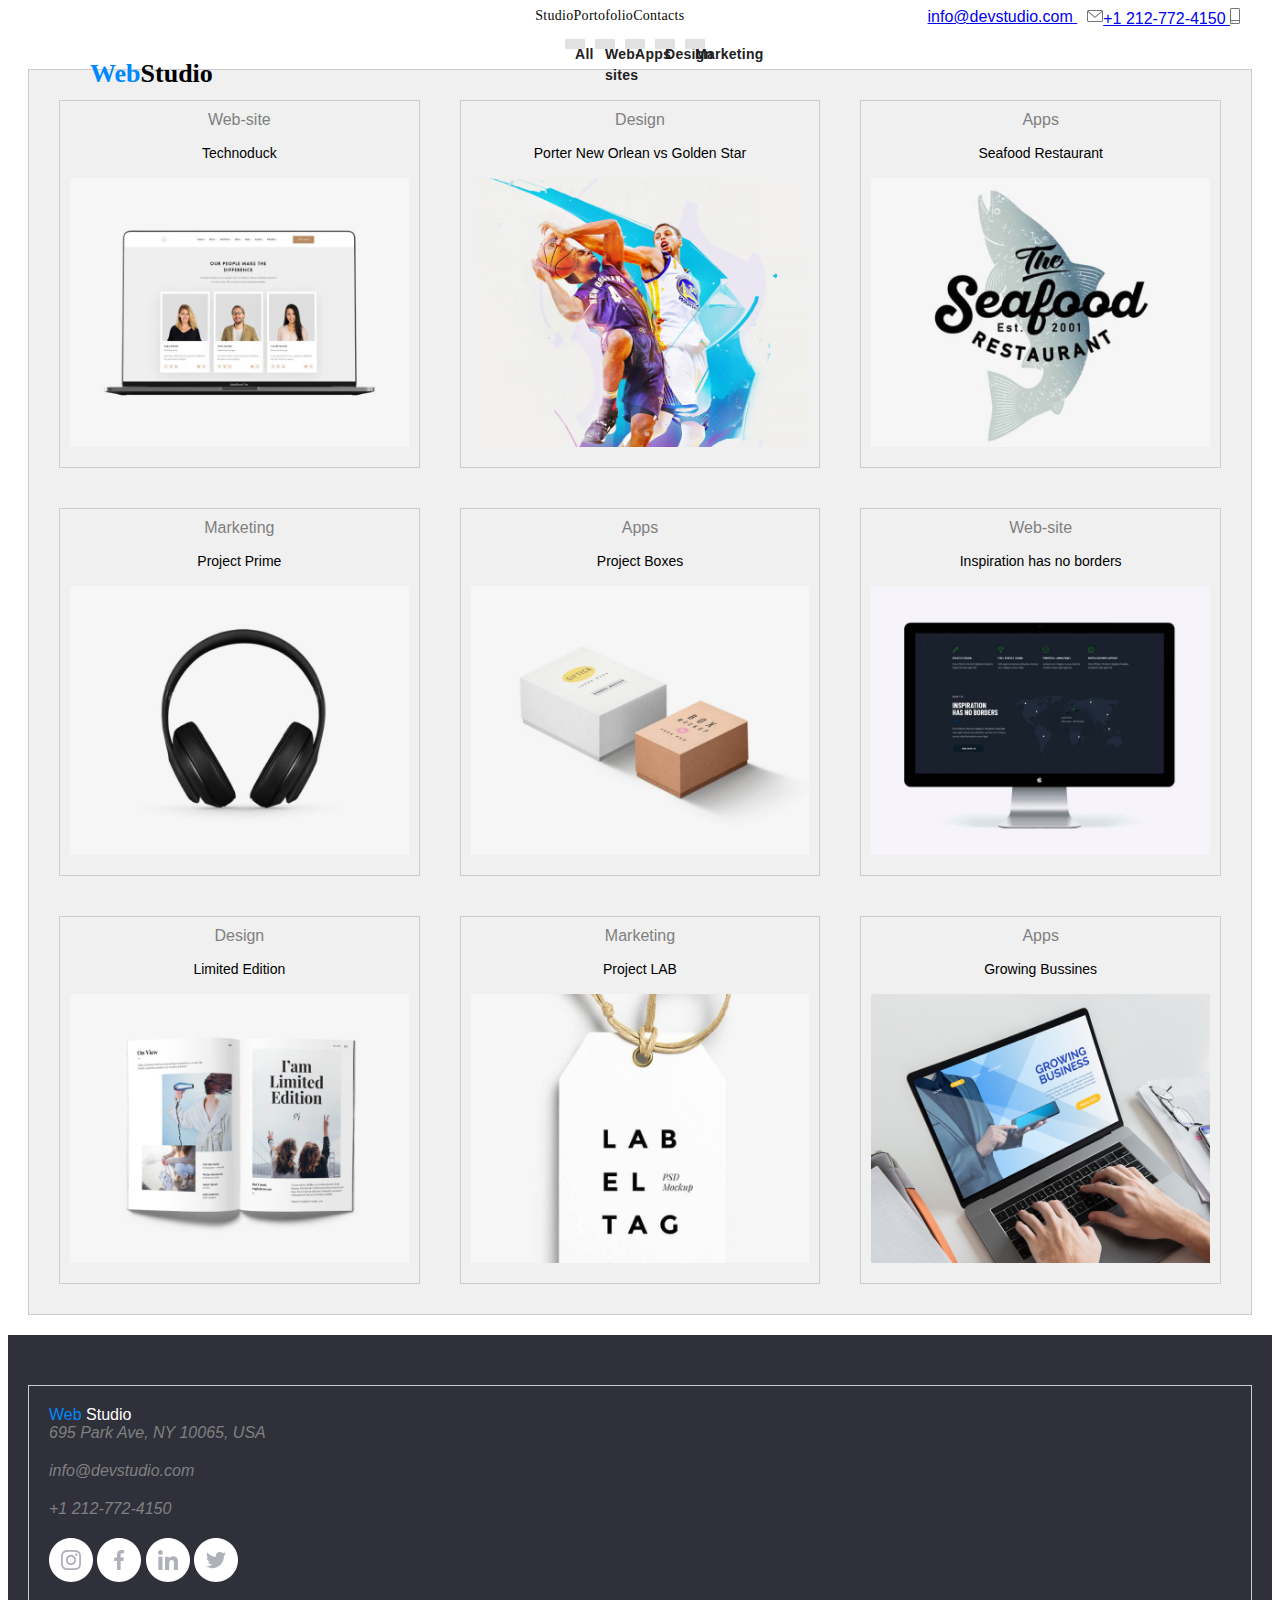
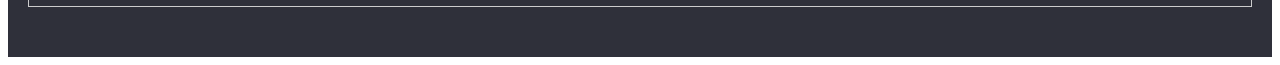
==== portofolio.html @ 046ce43f "commit" ====
<!DOCTYPE html>
<html lang="en">
  <head>
    <meta charset="UTF-8" />
    <meta name="viewport" content="width=device-width, initial-scale=1.0" />
    <title>WebStudio</title>
    <link rel="stylesheet" href="css/modern-normalize.css" />
    <link rel="stylesheet" href="css/styles.css" />
  </head>

  <body>
    <header>
      <div class="header-container">
        <!-- LOGO -->
        <div class="webstudio">
          <a class="logo-link" href="index.html">
            <div style="display: flex">
              <p style="color: rgb(0, 136, 255)">Web</p>
              <p style="color: rgb(0, 0, 0)">Studio</p>
            </div>
          </a>
        </div>

        <div class="menu">
          <div><a href="index.html">Studio</a></div>
          <div><a href="portofolio.html">Portofolio</a></div>
          <div><a href="#">Contacts</a></div>
        </div>

        <div class="contact-list">
          <div class="email-container">
            <a href="mailto:info@devstudio.com">info@devstudio.com </a>
            <svg
              xmlns="http://www.w3.org/2000/svg"
              width="16"
              height="13"
              fill="none"
              style="margin-left: 10px">
              <path
                fill="#757575"
                d="M14.5.988h-13c-.827 0-1.5.673-1.5 1.5v8.997c0 .827.673 1.5 1.5 1.5h13c.827 0 1.5-.673 1.5-1.5V2.488c0-.827-.673-1.5-1.5-1.5Zm0 1c.068 0 .133.014.192.039L8 7.824 1.308 2.027a.498.498 0 0 1 .192-.039h13Zm0 9.997h-13a.5.5 0 0 1-.5-.5V3.083l6.672 5.78a.5.5 0 0 0 .656 0L15 3.084v8.402a.5.5 0 0 1-.5.5Z" />
            </svg>
          </div>
          <div>
            <a href="tel:+1/212-772-4150"
              >+1 212-772-4150
              <svg
                xmlns="http://www.w3.org/2000/svg"
                width="10"
                height="16"
                fill="none">
                <path
                  fill="#757575"
                  d="M8.5 0h-7C.673 0 0 .673 0 1.5v13c0 .827.673 1.5 1.5 1.5h7c.827 0 1.5-.673 1.5-1.5v-13C10 .673 9.327 0 8.5 0Zm-7 1h7a.5.5 0 0 1 .5.5V12H1V1.5a.5.5 0 0 1 .5-.5Zm7 14h-7a.5.5 0 0 1-.5-.5V13h8v1.5a.5.5 0 0 1-.5.5Z" />
                <path
                  fill="#757575"
                  d="M2.354 13.739a.445.445 0 0 1 0 .66.526.526 0 0 1-.708 0 .445.445 0 0 1 0-.66.525.525 0 0 1 .708 0Z" />
              </svg>
            </a>
          </div>
        </div>
      </div>
    </header>

    <main>
      <div class="filter-buttons">
        <button onclick="filterItems('all')">All</button>
        <button onclick="filterItems('websites')">Web-sites</button>
        <button onclick="filterItems('apps')">Apps</button>
        <button onclick="filterItems('design')">Design</button>
        <button onclick="filterItems('marketing')">Marketing</button>
      </div>

      <section>
        <ul id="portofoliolist">
          <li data-category="websites">
            Web-site
            <p>Technoduck</p>
            <img src="images/img1.jpg" alt="websites" />
          </li>

          <li data-category="design">
            Design
            <p>Porter New Orlean vs Golden Star</p>
            <img src="images/img2.jpg" alt="Design" />
          </li>

          <li data-category="apps">
            Apps
            <p>Seafood Restaurant</p>
            <img src="images/img3.jpg" alt="Apps" />
          </li>

          <li data-category="marketing">
            Marketing
            <p>Project Prime</p>
            <img src="images/img4.jpg" />
          </li>

          <li data-category="apps">
            Apps
            <p>Project Boxes</p>
            <img src="images/img5.jpg" alt="Apps" />
          </li>

          <li data-category="websites">
            Web-site
            <p>Inspiration has no borders</p>
            <img src="images/img6.jpg" alt="websites" />
          </li>

          <li data-category="design">
            Design
            <p>Limited Edition</p>
            <img src="images/img7.jpg" alt="design" />
          </li>

          <li data-category="Marketing">
            Marketing
            <p>Project LAB</p>
            <img src="images/img8.jpg" alt="marketing" />
          </li>

          <li data-category="apps">
            Apps
            <p>Growing Bussines</p>
            <img src="images/img9.jpg" alt="apps" />
          </li>
        </ul>
      </section>
    </main>

    <footer>
      <section class="box-bottom">
        <div class="logo">
          <a
            href="index.html"
            style="color: rgb(0, 136, 255); text-decoration: none">
            Web
          </a>
          <a
            href="index.html"
            style="color: rgb(255, 255, 255); text-decoration: none"
            >Studio</a
          >
        </div>
        <address>
          <ul class="contact">
            <li>
              <a
                href="https://www.google.com/search?q=695+Park+Ave%2C+NY+10065%2C+USA&oq=695+Park+Ave%2C+NY+10065%2C+USA&aqs=chrome..69i57j0i22i30.980j0j7&sourceid=chrome&ie=UTF-8"
                >695 Park Ave, NY 10065, USA</a
              >
            </li>
            <li>
              <a href="https://www.info@devstudio.com">info@devstudio.com</a>
            </li>
            <li><a href="+1 212-772-4150">+1 212-772-4150</a></li>
          </ul>
        </address>

        <class svg="social">
          <svg
            width="44"
            height="44"
            viewBox="0 0 44 44"
            fill="none"
            xmlns="http://www.w3.org/2000/svg">
            <path
              d="M44 22C44 28.0751 41.5376 33.5751 37.5564 37.5563C33.5751 41.5375 28.0751 44 22 44C15.9249 44 10.4249 41.5375 6.44365 37.5563C2.46243 33.5751 0 28.0751 0 22C0 15.9248 2.46243 10.4248 6.44365 6.44362C10.4249 2.4624 15.9249 -3.05176e-05 22 -3.05176e-05C28.0751 -3.05176e-05 33.5751 2.4624 37.5564 6.44362C41.5376 10.4248 44 15.9248 44 22Z"
              fill="white" />
            <g clip-path="url(#clip0_81207_407)">
              <path
                d="M31.9804 17.8801C31.9336 16.8174 31.7617 16.0868 31.5156 15.4537C31.2616 14.7818 30.8709 14.1801 30.359 13.68C29.8589 13.1721 29.2533 12.7774 28.5891 12.5274C27.9524 12.2813 27.2256 12.1094 26.163 12.0626C25.0924 12.0118 24.7525 12 22.0371 12C19.3217 12 18.9818 12.0118 17.9152 12.0586C16.8525 12.1055 16.1219 12.2775 15.489 12.5235C14.8169 12.7774 14.2153 13.1681 13.7152 13.68C13.2073 14.1801 12.8127 14.7857 12.5626 15.4499C12.3164 16.0868 12.1446 16.8134 12.0977 17.8761C12.0469 18.9467 12.0352 19.2866 12.0352 22.002C12.0352 24.7173 12.0469 25.0572 12.0938 26.1239C12.1406 27.1865 12.3126 27.9171 12.5588 28.5502C12.8127 29.2221 13.2073 29.8238 13.7152 30.3239C14.2153 30.8318 14.8209 31.2265 15.4851 31.4765C16.1219 31.7226 16.8486 31.8945 17.9114 31.9413C18.9779 31.9883 19.3179 31.9999 22.0333 31.9999C24.7487 31.9999 25.0885 31.9883 26.1552 31.9413C27.2179 31.8945 27.9484 31.7226 28.5813 31.4765C29.9254 30.9568 30.9881 29.8941 31.5078 28.5502C31.7538 27.9133 31.9258 27.1865 31.9727 26.1239C32.0195 25.0572 32.0313 24.7173 32.0313 22.002C32.0313 19.2866 32.0273 18.9467 31.9804 17.8801ZM30.1794 26.0457C30.1364 27.0225 29.9723 27.5499 29.8356 27.9015C29.4995 28.7728 28.808 29.4643 27.9367 29.8004C27.5851 29.9372 27.0538 30.1012 26.0809 30.1441C25.026 30.1911 24.7096 30.2027 22.0411 30.2027C19.3726 30.2027 19.0522 30.1911 18.0011 30.1441C17.0244 30.1012 16.4969 29.9372 16.1453 29.8004C15.7117 29.6402 15.317 29.3862 14.9967 29.0541C14.6646 28.7298 14.4106 28.3391 14.2504 27.9055C14.1137 27.5539 13.9496 27.0225 13.9067 26.0497C13.8597 24.9948 13.8481 24.6783 13.8481 22.0097C13.8481 19.3412 13.8597 19.0209 13.9067 17.9699C13.9496 16.9932 14.1137 16.4657 14.2504 16.1141C14.4106 15.6804 14.6646 15.2859 15.0007 14.9654C15.3248 14.6333 15.7155 14.3793 16.1493 14.2192C16.5009 14.0825 17.0323 13.9184 18.0051 13.8754C19.06 13.8285 19.3765 13.8168 22.0449 13.8168C24.7174 13.8168 25.0337 13.8285 26.0848 13.8754C27.0616 13.9184 27.589 14.0825 27.9407 14.2192C28.3742 14.3793 28.7689 14.6333 29.0893 14.9654C29.4213 15.2897 29.6753 15.6804 29.8356 16.1141C29.9723 16.4657 30.1364 16.997 30.1794 17.9699C30.2263 19.0248 30.238 19.3412 30.238 22.0097C30.238 24.6783 30.2263 24.9908 30.1794 26.0457Z"
                fill="#AFB1B8" />
              <path
                d="M22.0371 16.8642C19.2007 16.8642 16.8994 19.1654 16.8994 22.0019C16.8994 24.8385 19.2007 27.1396 22.0371 27.1396C24.8736 27.1396 27.1748 24.8385 27.1748 22.0019C27.1748 19.1654 24.8736 16.8642 22.0371 16.8642ZM22.0371 25.3346C20.197 25.3346 18.7044 23.8422 18.7044 22.0019C18.7044 20.1617 20.197 18.6692 22.0371 18.6692C23.8773 18.6692 25.3698 20.1617 25.3698 22.0019C25.3698 23.8422 23.8773 25.3346 22.0371 25.3346Z"
                fill="#AFB1B8" />
              <path
                d="M28.5775 16.6611C28.5775 17.3235 28.0405 17.8605 27.378 17.8605C26.7156 17.8605 26.1785 17.3235 26.1785 16.6611C26.1785 15.9986 26.7156 15.4617 27.378 15.4617C28.0405 15.4617 28.5775 15.9986 28.5775 16.6611Z"
                fill="#AFB1B8" />
            </g>
            <defs>
              <clipPath id="clip0_81207_407">
                <rect
                  width="20"
                  height="20"
                  fill="white"
                  transform="translate(12 12)" />
              </clipPath>
            </defs>
          </svg>

          <svg
            width="44"
            height="44"
            viewBox="0 0 44 44"
            fill="none"
            xmlns="http://www.w3.org/2000/svg">
            <path
              d="M44 22C44 28.0751 41.5376 33.5751 37.5564 37.5563C33.5751 41.5375 28.0751 44 22 44C15.9249 44 10.4249 41.5375 6.44365 37.5563C2.46243 33.5751 0 28.0751 0 22C0 15.9248 2.46243 10.4248 6.44365 6.44362C10.4249 2.4624 15.9249 -3.05176e-05 22 -3.05176e-05C28.0751 -3.05176e-05 33.5751 2.4624 37.5564 6.44362C41.5376 10.4248 44 15.9248 44 22Z"
              fill="white" />
            <g clip-path="url(#clip0_81207_397)">
              <path
                d="M25.3308 15.3208H27.1567V12.1408C26.8417 12.0975 25.7583 12 24.4967 12C21.8642 12 20.0608 13.6558 20.0608 16.6992V19.5H17.1558V23.055H20.0608V32H23.6225V23.0558H26.41L26.8525 19.5008H23.6217V17.0517C23.6225 16.0242 23.8992 15.3208 25.3308 15.3208Z"
                fill="#AFB1B8" />
            </g>
            <defs>
              <clipPath id="clip0_81207_397">
                <rect
                  width="20"
                  height="20"
                  fill="white"
                  transform="translate(12 12)" />
              </clipPath>
            </defs>
          </svg>
          <svg
            width="44"
            height="44"
            viewBox="0 0 44 44"
            fill="none"
            xmlns="http://www.w3.org/2000/svg">
            <path
              d="M44 22C44 28.0751 41.5376 33.5751 37.5564 37.5563C33.5751 41.5375 28.0751 44 22 44C15.9249 44 10.4249 41.5375 6.44365 37.5563C2.46243 33.5751 0 28.0751 0 22C0 15.9248 2.46243 10.4248 6.44365 6.44362C10.4249 2.4624 15.9249 -3.05176e-05 22 -3.05176e-05C28.0751 -3.05176e-05 33.5751 2.4624 37.5564 6.44362C41.5376 10.4248 44 15.9248 44 22Z"
              fill="white" />
            <g clip-path="url(#clip0_81207_391)">
              <path
                d="M31.995 32V31.9992H32V24.6642C32 21.0759 31.2275 18.3117 27.0325 18.3117C25.0158 18.3117 23.6625 19.4184 23.11 20.4675H23.0517V18.6467H19.0742V31.9992H23.2158V25.3875C23.2158 23.6467 23.5458 21.9634 25.7017 21.9634C27.8258 21.9634 27.8575 23.95 27.8575 25.4992V32H31.995Z"
                fill="#AFB1B8" />
              <path
                d="M12.33 18.6475H16.4767V32H12.33V18.6475Z"
                fill="#AFB1B8" />
              <path
                d="M14.4017 12C13.0758 12 12 13.0758 12 14.4017C12 15.7275 13.0758 16.8258 14.4017 16.8258C15.7275 16.8258 16.8033 15.7275 16.8033 14.4017C16.8025 13.0758 15.7267 12 14.4017 12V12Z"
                fill="#AFB1B8" />
            </g>
            <defs>
              <clipPath id="clip0_81207_391">
                <rect
                  width="20"
                  height="20"
                  fill="white"
                  transform="translate(12 12)" />
              </clipPath>
            </defs>
          </svg>
          <svg
            width="44"
            height="44"
            viewBox="0 0 44 44"
            fill="none"
            xmlns="http://www.w3.org/2000/svg">
            <path
              d="M44 22C44 28.0751 41.5376 33.5751 37.5564 37.5563C33.5751 41.5375 28.0751 44 22 44C15.9249 44 10.4249 41.5375 6.44365 37.5563C2.46243 33.5751 0 28.0751 0 22C0 15.9248 2.46243 10.4248 6.44365 6.44362C10.4249 2.4624 15.9249 -3.05176e-05 22 -3.05176e-05C28.0751 -3.05176e-05 33.5751 2.4624 37.5564 6.44362C41.5376 10.4248 44 15.9248 44 22Z"
              fill="white" />
            <g clip-path="url(#clip0_81207_401)">
              <path
                d="M32 15.7988C31.2563 16.125 30.4637 16.3412 29.6375 16.4462C30.4875 15.9388 31.1363 15.1412 31.4412 14.18C30.6488 14.6525 29.7738 14.9863 28.8412 15.1725C28.0887 14.3713 27.0162 13.875 25.8462 13.875C23.5763 13.875 21.7487 15.7175 21.7487 17.9763C21.7487 18.3012 21.7762 18.6137 21.8438 18.9112C18.435 18.745 15.4188 17.1113 13.3925 14.6225C13.0387 15.2363 12.8313 15.9388 12.8313 16.695C12.8313 18.115 13.5625 19.3737 14.6525 20.1025C13.9937 20.09 13.3475 19.8988 12.8 19.5975C12.8 19.61 12.8 19.6262 12.8 19.6425C12.8 21.635 14.2212 23.29 16.085 23.6712C15.7512 23.7625 15.3875 23.8062 15.01 23.8062C14.7475 23.8062 14.4825 23.7913 14.2337 23.7362C14.765 25.36 16.2725 26.5538 18.065 26.5925C16.67 27.6838 14.8988 28.3412 12.9813 28.3412C12.645 28.3412 12.3225 28.3263 12 28.285C13.8162 29.4563 15.9688 30.125 18.29 30.125C25.835 30.125 29.96 23.875 29.96 18.4575C29.96 18.2762 29.9538 18.1013 29.945 17.9275C30.7588 17.35 31.4425 16.6288 32 15.7988Z"
                fill="#AFB1B8" />
            </g>
            <defs>
              <clipPath id="clip0_81207_401">
                <rect
                  width="20"
                  height="20"
                  fill="white"
                  transform="translate(12 12)" />
              </clipPath>
            </defs>
          </svg>
        </class>
      </section>
    </footer>
  </body>
</html>
---- css/styles.css ----
.webstudio {
  font-family: "Raleway", sans-serif;
  font-weight: 700;
  font-family: "Raleway";
  font-style: normal;
  font-weight: 700;
  font-size: 26px;
  line-height: 31px;
  position: absolute;
  width: 145px;
  height: 31px;
  left: 50px;
  top: 24px;
  letter-spacing: 0em;
}
ul {
  list-style: none;
}

ul li {
  display: inline-block;
  margin-right: 20px;
}

ul li:last-child {
  margin-right: 0;
}

ul li h4 {
  font-size: 18px;
  font-weight: bold;
}

ul li p {
  font-size: 14px;
  line-height: 1.5;
}
@import url("https://fonts.googleapis.com/css2?family=Raleway:wght@700&family=Roboto:wght@400;500;700;900&display=swap");
body {
  font-family: "Roboto", sans-serif;
  display: flex;
  flex-direction: column;
}
main {
  display: flex;
  flex-direction: column;
}
.menu {
  font-family: "Roboto", sans-serif;
}
.menu li a {
  color: #333; /* Culoarea implicită a linkurilor */
  text-decoration: none;
  transition: color 0.3s ease; /* Tranziție de culoare la hover */
}

.menu li a:hover {
  color: #007bff; /* Culoarea la hover */
}

.nav-links a,
.nav-links a:hover,
.nav-links a:focus {
  text-decoration: none;
}
.menu li:hover {
  color: #2196f3;
}

.menu li:hover a {
  color: rgb(0, 136, 255);
}
.menu a,
.menu a:hover,
.menu a:focus {
  color: #080808;
  text-decoration: none;
}

.studio-link:hover {
  color: rgb(0, 98, 255);
  text-decoration: none;
}

.studio-link:hover {
  color: black;
}
.menu {
  width: 42px;
  height: 16px;
  left: 453px;
  top: 32px;
  font-family: "Roboto";
  font-style: normal;
  font-weight: 500;
  font-size: 14px;
  line-height: 16px;
  letter-spacing: 0.02em;
  color: #212121;
}
.menu {
  display: flex;
  list-style: none;
  align-items: center;
}

.menu li {
  margin-right: 10px;
}

.menu li:last-child {
  margin-right: 0;
}

a[rel="webstudio"]::before {
  content: "web";
  color: blue;
}

a[rel="webstudio"]::after {
  content: "studio";
  color: black;
}
a[rel="logo"]::before {
  content: "web";
  color: blue;
}

a[rel="logo"]::after {
  content: "studio";
  color: black;
}
ul {
  list-style-type: none;
}
.nav-links a {
  font-weight: 500;
  font-size: 14;
  line-height: 1.88;
  letter-spacing: 0.02em;
  text-decoration: none;
  color: #212121;
}
.header-adress a {
  font-weight: 500;
  font-size: 14;
  line-height: 1.88;
  letter-spacing: 0.02em;
  text-decoration: none;
  color: #757575;
}
.nav-links a:hover,
.nav-links a:focus,
.header-adress a:hover,
.header-adress a:focus {
  color: #080808;
}
.webstudio {
  position: relative;
  z-index: 2;
}
.webstudio li a:hover {
  color: rgb(0, 136, 255);
  text-decoration: none;
}
.contact-list li a {
  color: gray;
  text-decoration: none;
}
.contact-list {
  position: relative;
  z-index: 2;
}
.contact-list li a:hover {
  color: rgba(33, 150, 243, 1);
}

/*section1*/
#mySection .container {
  max-width: 1100px;
  margin: 0 auto;
  background-color: transparent;
  top: 1200px;
}
#mySection {
  margin-top: 1000px;
  background-color: transparent;
  border: none;
  padding: 0;
  margin: 0;
  /*z-index: 2;*/
  top: 1500px;
}

/*section2*/
#myImages.container {
  display: flex;
  justify-content: center;
  align-items: center;
  flex-direction: column;
  max-width: 1500px;
  margin: 0 auto;
  background-color: transparent;
}

#whatWeDo .container {
  max-width: 1200px;
  margin: 0 auto;
}
#myImages {
  display: flex;
  align-items: center;
  background-color: transparent;
  border: none;
  padding: 0;
  margin: 0;
  margin-top: 100px;
  margin-bottom: 100px;
}
/* Efect de hover pentru pictograme */
.designer-card svg {
  fill: #243c95; /* Culoarea implicită a pictogramelor */
  transition: fill 0.3s; /* Efect de tranziție pentru schimbarea culorii */
}

.designer-card:hover svg {
  fill: #007bff;
}

#myDesigners.container {
  max-width: 1200px;
  margin: 0 auto;
}
#myDesigners {
  background-color: #f7f7f7;
  padding: 50px 0;
}

.designers-list {
  list-style: none;
  display: flex;
  flex-wrap: wrap;
  justify-content: space-between;
  padding: 0;
  margin: 0;
}

.designer-card {
  background-color: #fff;
  border: 1px solid #e0e0e0;
  border-radius: 5px;
  padding: 20px;
  width: calc(
    25% - 20px
  ); /* Ajustați dimensiunea cardurilor în funcție de nevoile dvs. */
  box-sizing: border-box;
  text-align: center;
  margin-bottom: 20px;
}

.designer-card li img {
  max-width: 100%;
  height: auto;
  border-radius: 50%;
}

.designer-card h4 {
  margin-top: 20px;
}

.designer-card p {
  color: #888;
}

.designer-card:hover,
.designer-card:focus {
  background-color: #f2f2f2;
  border-color: #ccc;
}
.designers-list {
  display: flex;
  align-items: center;
}

.designer-card {
  margin-right: 20px;
}

.designer-card svg {
  width: 20px;
  height: 20px;
  margin-left: 5px;
  fill: #000; /* Culoarea inițială a pictogramelor */
  transition: fill 0.3s ease; /* Tranziție pentru efectul de hover */
}

.designer-card:hover svg {
  fill: blue; /* Culoarea la hover */
}

/*cele 4 paragrafe mutate prin margin*/
.feature-list {
  display: flex;
  align-items: center;
  background-color: transparent;
  border: none;
  padding: 0;
  margin: 0;
  display: flex;
  flex-direction: row;
  margin: 700px 0;
  margin-bottom: 0cqmax;
}

.feature-list li {
  flex: 1;
}
.feature-list li p {
  margin-bottom: 10px;
}
.feature-list svg {
  margin-top: 10px;
}

.images-list {
  display: flex;
  flex-direction: row;
  margin: 0;
  top: 5px;
}

.images-list li {
  flex: 1;
}
.images-list {
  position: relative;
}

.images-list h2 {
  position: absolute;
  top: 280%; /*mutat h2 what we do*/
  left: 50%;
  transform: translate(-50%, -50%);
  text-align: center;
  margin: 50px 0 0;
  padding: 0;
}

#myImages h2,
#myDesigners h2 {
  display: flex;
  justify-content: center;
  margin-top: -950px; /*mutat h2 our team*/
}

.images-list li {
  display: inline-block;
  margin: 10px;
}
.designers-list {
  flex-direction: row;
  display: flex;
  justify-content: center;
  align-items: center;
  flex-wrap: wrap;
}
/*foto designers*/
.designers-list li {
  flex: 0 0 200px;
  text-align: center;
  margin: 20px;
}

.designers-list h2 {
  position: absolute;
  top: 350%;
  left: 50%;
  transform: translate(-50%, -50%);
  text-align: center;
  margin: 50px 0 0;
  padding: 0;
}
.designers-list img {
  width: 200px;
  height: 200px;
  top: 10px;
}
.designers-list h4,
.designers-list p {
  margin-top: 10px;
  top: 1000px;
}

.designer-card {
  box-shadow: 0 4px 8px rgba(0, 0, 0, 0.1);
}

#mySection {
  margin-bottom: 100px;
}

#myImages {
  margin-bottom: 100px;
}

.filter-buttons button {
  font-family: "Roboto", sans-serif;
  font-weight: 700;
  font-size: 14px;
  line-height: 1.5;
  letter-spacing: 0.02em;
  text-decoration: none;
  width: 10px;
  height: 5px;
  display: inline-block;
  color: #212121;
  background-color: rgb(225, 225, 225);
  border: none;
  cursor: pointer;
  margin-right: 10px;
  padding: 5px 10px;
  z-index: 2;
}

.filter-buttons button:hover,
.filter-buttons button:focus {
  color: rgb(255, 255, 255);
  background-color: rgb(0, 136, 255);
}
#portofoliolist li[data-category] {
  color: gray;
}
#portofoliolist li[data-category] p {
  color: initial;
}
.box-top {
  display: flex;
  justify-content: center;
  align-items: center;
  flex-direction: column;
  position: absolute;
  width: 1600px;
  height: 600px;
  margin: 0;
  left: 0px;
  top: 100px;
  background-color: #2f303a;
  background: var(--color-background);
  background-image: url("/images/background.jpg");
}
/* Adăugarea unui chenar în jurul fiecărui element de listă */
#portofoliolist li {
  border: 1px solid #ccc;
  margin-bottom: 20px;
  padding: 10px;
}

/* Stilurile pentru carduri */
.card {
  position: relative;
  overflow: hidden;
}

/* Stilurile pentru animația suprapunerii */
.card::before {
  content: "";
  position: absolute;
  top: 100%; /* Inițial, suprapunerea este plasată sub imagine */
  left: 0;
  width: 100%;
  height: 100%;
  background-color: rgba(0, 123, 255, 0.8); /* Culoarea suprapunerii */
  transition: top 0.3s;
  display: flex;
  justify-content: center;
  align-items: center;
  text-align: center;
  color: white;
  font-size: 1.2rem;
  font-weight: bold;
  pointer-events: none; /* Nu permite suprapunerii să interacționeze cu evenimentele de mouse */
}

/* Stilurile pentru textul din suprapunere */
.card::before p {
  margin: 0;
}

/* Stilurile pentru imagine */
.card img {
  width: 100%;
  height: auto;
}

/* Stilurile pentru hover */
.card:hover::before {
  top: 0;
}
.modal-backdrop {
  position: fixed;
  top: 0;
  left: 0;
  width: 100%;
  height: 100%;
  background-color: rgba(0, 0, 0, 0.5);
  z-index: 1000;
}
.button-container {
  text-align: right;
  margin-top: 20px;
}

#openModalBtn {
  padding: 15px 30px;
  background-color: rgb(72, 4, 168);
  color: white;
  border: none;
  border-radius: 5px;
  font-size: 18px;
  cursor: pointer;
  transition: background-color 0.3s ease;
}

#openModalBtn:hover {
  background-color: purple;
}

.submit-btn {
  margin-top: 500px;
  align-self: center;
  width: fit-content;
  padding: 10px;
  background-color: #007bff;
  color: white;
  border: none;
  border-radius: 5px;
  cursor: pointer;
  transition: background-color 0.25s ease;
}

.submit-btn:hover {
  background-color: #0056b3;
}
.modal {
  position: fixed;
  top: 50%;
  left: 50%;
  transform: translate(-50%, -50%);
  background-color: white;
  padding: 20px;
  border-radius: 5px;
  z-index: 1001;
}

.is-hidden {
  display: none;
}

.modal form {
  width: 120%; /* Lățimea formularului */
  max-width: 400px; /* Lățimea maximă a formularului */
  margin: 0 auto; /* Centrarea formularului */
  padding: 20px; /* Spațierea între conținut și margini */
  background-color: #f9f9f9; /* Culoarea fundalului formularului */
  border-radius: 10px; /* Rotunjirea colțurilor formularului */
  box-shadow: 0 0 10px rgba(0, 0, 0, 0.1); /* Umbra formularului */
}

div.form-group {
  margin-bottom: 10px;
}

label {
  font-size: 14px;
}

input[type="text"],
input[type="email"],
input[type="checkbox"] {
  font-size: 14px;
  padding: 8px;
}

.modal-close-btn {
  position: absolute;
  top: 20px;
  left: 220px;
  background-color: #c8bbbb;
  width: 30px; /* Dimensiunea butonului */
  height: 30px; /* Dimensiunea butonului */
  border-radius: 50%; /* Border-radius pentru a face butonul rotund */

  /* Stilizare pentru simbolul X */
  &::before {
    content: "\00D7"; /* Simbolul X în Unicode */
    font-size: 20px; /* Mărimea simbolului */
    color: #000; /* Culoarea simbolului */
    line-height: 30px; /* Ajustarea liniei de text pentru a centra simbolul în buton */
    text-align: center; /* Ajustarea centrării simbolului în buton */
  }
}

.modal form {
  width: 80%;
  margin: 0 auto;
}

div.form-group {
  margin-bottom: 20px;
}

label {
  display: block;
}

input[type="text"],
input[type="email"],
input[type="checkbox"] {
  width: 100%;
  padding: 10px;
  border: 1px solid #ccc;
  border-radius: 5px;
  transition: border-color 0.25s ease;
}

input[type="text"]:focus,
input[type="email"]:focus {
  border-color: #007bff;
}

.checkbox-label {
  position: relative;
  padding-left: 25px;
  cursor: pointer;
}

.checkbox-label:before {
  content: "";
  position: absolute;
  left: 0;
  top: 3px;
  width: 16px;
  height: 16px;
  border: 1px solid #ccc;
  border-radius: 3px;
  transition: border-color 0.25s ease;
}

input[type="checkbox"]:checked + .checkbox-label:before {
  content: "\2713";
  border-color: #007bff;
}

button[type="submit"] {
  padding: 10px 20px;
  background-color: #007bff;
  color: white;
  border: none;
  border-radius: 5px;
  cursor: pointer;
  transition: background-color 0.25s ease;
  top: 415px;
}

button[type="submit"]:hover {
  background-color: #0056b3;
}

/* Stiluri generale pentru meniul mobil */
.mobile-menu {
  display: flex;
  justify-content: space-between;
  align-items: center;
}

.mobile-menu-toggle {
  background: none;
  border: none;
  cursor: pointer;
  padding: 10px;
}

.mobile-menu-icon {
  display: block;
  width: 30px;
  height: 2px;
  background-color: #000;
  position: relative;
}

.mobile-menu-icon:before,
.mobile-menu-icon:after {
  content: "";
  position: absolute;
  width: 100%;
  height: 100%;
  background-color: inherit;
  transition: transform 0.3s ease;
}

.mobile-menu-icon:before {
  top: -10px;
}

.mobile-menu-icon:after {
  top: 10px;
}

/* Stiluri pentru meniul mobil la dimensiuni mai mari de 428px */
@media (min-width: 428px) {
  .mobile-menu-nav {
    display: none;
  }
}

#portofoliolist {
  list-style: none;
  padding: 0;
  margin: 0;
}

#portofoliolist li {
  position: relative;
  display: inline-block;
  margin: 10px;
  overflow: hidden; /* Pentru a asigura că suprapunerea este tăiată corect */
}

#portofoliolist li::after {
  content: "";
  position: absolute;
  bottom: -100%;
  left: 0;
  width: 100%;
  height: 100%;
  background-color: blue;
  transition: bottom 0.3s ease;
}

#portofoliolist li:hover::after {
  bottom: 0;
}

#portofoliolist li img {
  max-width: 100%;
  height: auto;
  display: block;
}

#portofoliolist li:hover::before,
#portofoliolist li:hover::after {
  opacity: 1; /* afișează suprapunerea albastră și textul când treci cu cursorul peste imagine */
}

/*what we do*/
section ul {
  display: flex;
  flex-direction: column;
  top: 800px;
}

section ul li {
  margin-bottom: 20px;
}

section h4 {
  margin-top: 50px;
  z-index: 2;
}

section ul li img {
  position: relative;
  margin-bottom: 10px;
}

section h1 {
  position: absolute;
  top: 50%;
  left: 50%;
  transform: translate(-50%, -50%);
  z-index: 2;
  color: #ffffff;
}
section {
  margin-top: 200px;
  display: block;
  margin: 20px;
  padding: 20px;
  background-color: #f0f0f0;
  border: 1px solid #ccc;
}

section button {
  position: absolute;
  top: 70%;
  left: 50%;
  transform: translate(-50%, -50%);
  z-index: 2;
  color: #ffffff;
  background-color: #2196f3;
}

.filter-buttons {
  display: flex;
  justify-content: center;
  align-items: center;
}

#portofoliolist {
  display: grid;
  grid-template-columns: repeat(3, 1fr);
  gap: 20px;
}
.client4 {
  color: #757575;
  align-items: center;
}
#portofoliolist li {
  text-align: center;
}

#regularcustomers svg:hover,
#regularcustomers svg:focus {
  filter: brightness(1.2);
  stroke: rgb(66, 111, 216);
  transition: fill 0.3s ease;
}
#regularcustomers {
  display: flex;
  justify-content: center;
  align-items: center;
  height: 40vh;
  max-width: 3000px;
  margin: auto;
}

#regularcustomers h2 {
  text-align: center;
  margin-top: 50px;
}
#regularcustomers svg:nth-of-type(4):hover,
#regularcustomers svg:nth-of-type(4):hover + .frame {
  fill: rgb(123, 123, 127);
  stroke: rgb(134, 134, 139);
}

/* svg {
  margin: 20px;
} */

footer {
  background-color: #2f303a;
  z-index: 2;
  padding: 30px 0;
}
.box-bottom {
  background-color: transparent;

  display: flex;
  justify-content: space-between;
  align-items: flex-start; /* Alinează la stânga pe verticală */
  flex-direction: column; /* Afișează adresele de contact în coloană */
}

.box-bottom a {
  text-decoration: none;
  margin-bottom: 10px; /* Adaugă spațiu între link-uri */
}

.contact {
  display: flex;
  flex-direction: column; /* Afișează adresele de contact în coloană */
  list-style: none;
  padding: 0;
  margin: 0;
}

.contact li {
  margin-bottom: 10px;
}

.contact a {
  color: gray;
  text-decoration: none;
  display: flex;
  align-items: center;
}

.contact a span {
  margin-left: 5px;
}

.contact a:hover,
.contact a:focus {
  color: #2196f3;
}
.social {
  display: inline-block;
  margin-left: 500px;
}
.logo-link {
  text-decoration: none;
}

.container {
  max-width: 1200px;
  flex-flow: column;
  margin: 0 auto;
  padding: 0 20px;
}
.header-container {
  display: flex;
  flex-flow: row;
  width: 1200px;
  margin: 0 auto;
  padding: 0 20px;
  justify-content: space-between;
}
.contact-list {
  display: flex;
  max-width: 500px;
  flex-flow: row;
}
/*stilizare link*/
.navbar-nav li.active::after {
  content: "";
  display: block;
  width: 100%;
  height: 2px; /* grosimea sublinierii */
  background-color: #007bff; /* culoarea sublinierii */
  position: absolute;
  bottom: 0;
  left: 0;
}
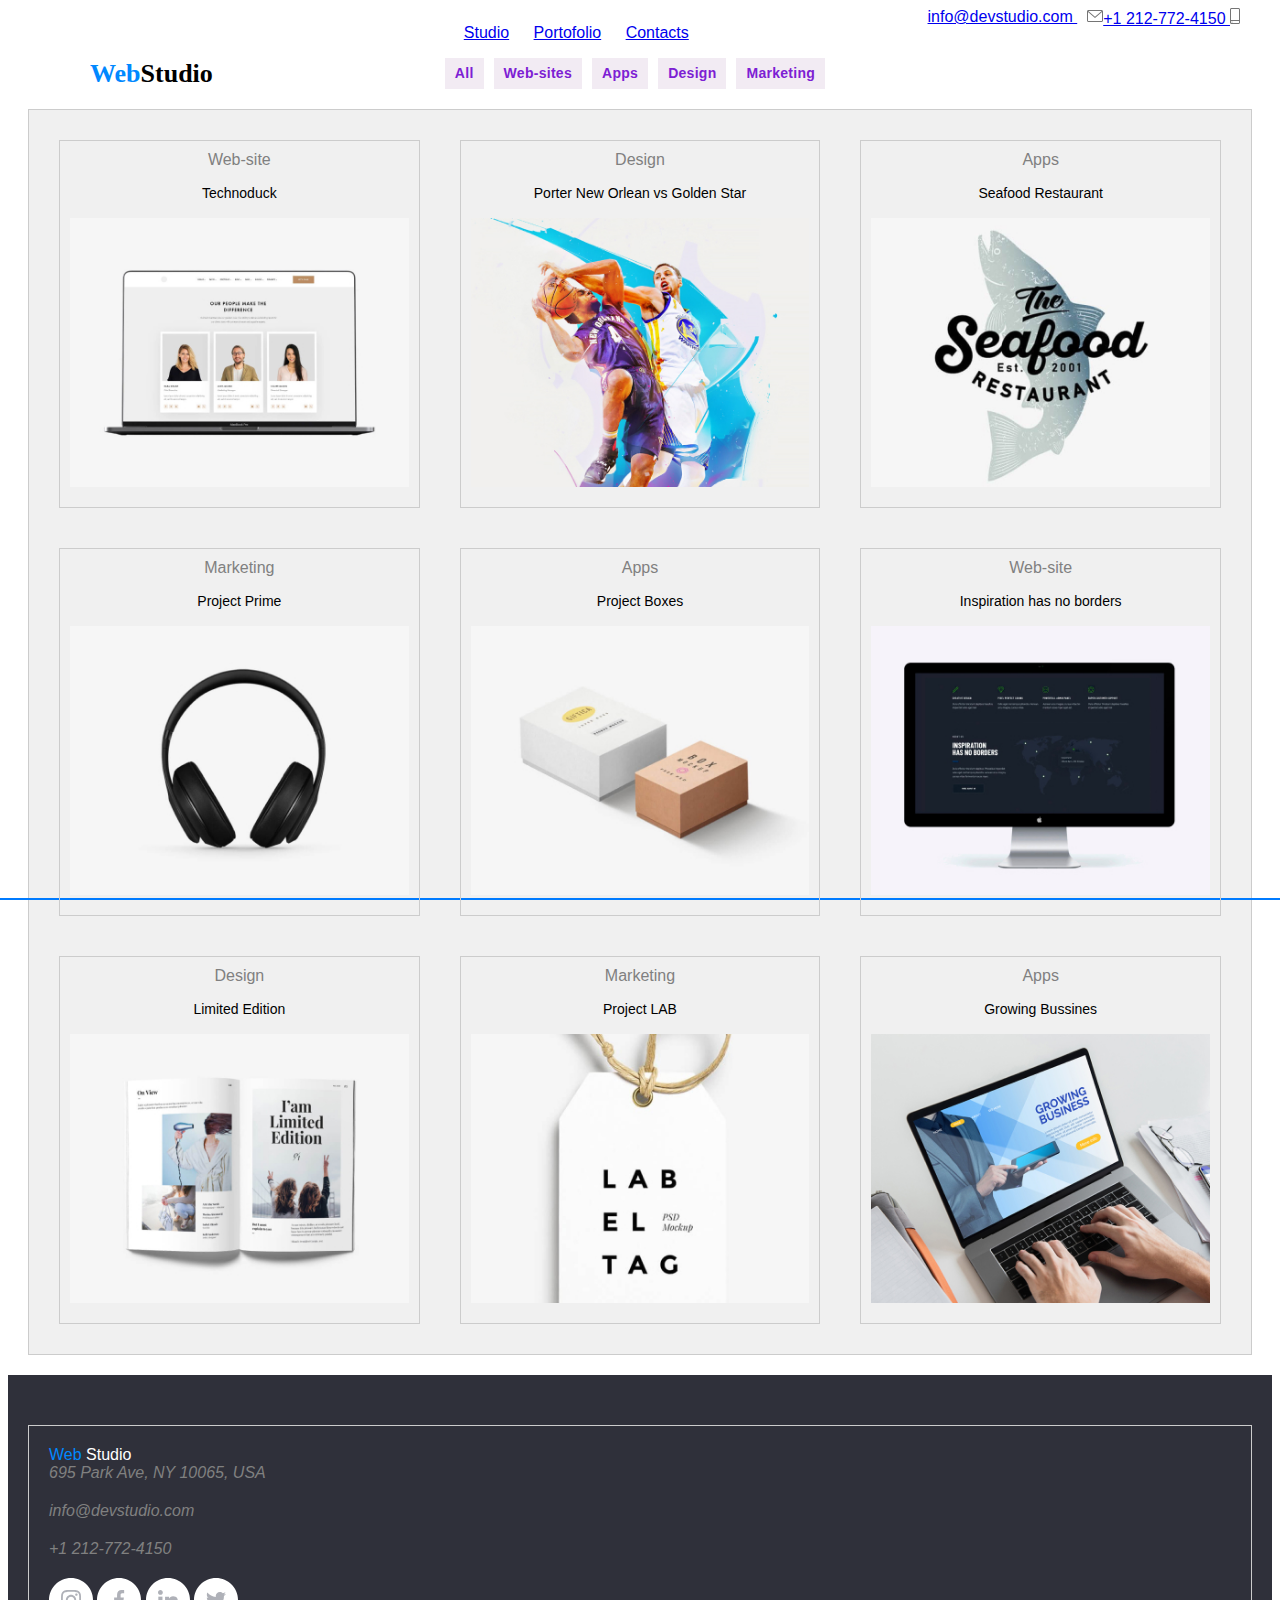
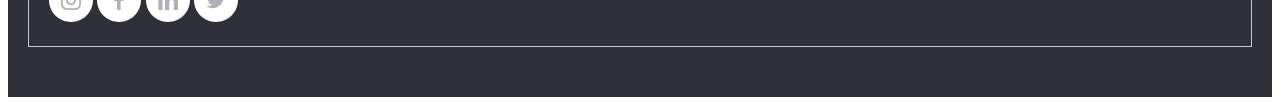
==== commit 7b7847ec: "commit" ====
--- a/portofolio.html
+++ b/portofolio.html
@@ -21,11 +21,11 @@
           </a>
         </div>
 
-        <div class="menu">
-          <div><a href="index.html">Studio</a></div>
-          <div><a href="portofolio.html">Portofolio</a></div>
-          <div><a href="#">Contacts</a></div>
-        </div>
+        <ul class="navbar-nav">
+          <li class="nav-item active"><a href="index.html">Studio</a></li>
+          <li class="nav-item"><a href="portofolio.html">Portofolio</a></li>
+          <li class="nav-item"><a href="#">Contacts</a></li>
+        </ul>
 
         <div class="contact-list">
           <div class="email-container">
--- a/css/styles.css
+++ b/css/styles.css
@@ -410,11 +410,9 @@
   line-height: 1.5;
   letter-spacing: 0.02em;
   text-decoration: none;
-  width: 10px;
-  height: 5px;
   display: inline-block;
-  color: #212121;
-  background-color: rgb(225, 225, 225);
+  color: #7d20d3;
+  background-color: rgb(242, 235, 243);
   border: none;
   cursor: pointer;
   margin-right: 10px;
@@ -425,7 +423,7 @@
 .filter-buttons button:hover,
 .filter-buttons button:focus {
   color: rgb(255, 255, 255);
-  background-color: rgb(0, 136, 255);
+  background-color: rgb(122, 92, 231);
 }
 #portofoliolist li[data-category] {
   color: gray;
@@ -543,6 +541,8 @@
 }
 .modal {
   position: fixed;
+  width: 408px;
+  height: 584px;
   top: 50%;
   left: 50%;
   transform: translate(-50%, -50%);
@@ -556,47 +556,114 @@
   display: none;
 }
 
-.modal form {
-  width: 120%; /* Lățimea formularului */
-  max-width: 400px; /* Lățimea maximă a formularului */
-  margin: 0 auto; /* Centrarea formularului */
-  padding: 20px; /* Spațierea între conținut și margini */
-  background-color: #f9f9f9; /* Culoarea fundalului formularului */
-  border-radius: 10px; /* Rotunjirea colțurilor formularului */
-  box-shadow: 0 0 10px rgba(0, 0, 0, 0.1); /* Umbra formularului */
-}
-
 div.form-group {
   margin-bottom: 10px;
 }
 
 label {
-  font-size: 14px;
-}
-
+  font-size: 12px;
+  fill: #a7a7b0;
+}
+.form-group label {
+  display: flex;
+  position: relative;
+}
+
+label {
+  margin-bottom: 10px;
+}
+.label,
+input {
+  margin-bottom: 10px;
+}
 input[type="text"],
-input[type="email"],
-input[type="checkbox"] {
+input[type="email"] {
   font-size: 14px;
   padding: 8px;
+  width: 360px;
+  height: 20px;
+}
+/* Schimbarea culorii textului */
+.svg-icon label {
+  font-size: 12px;
+  color: #a7a7b0; /* Culoarea textului */
+}
+
+/* Schimbarea culorii iconițelor */
+.svg-icon svg path {
+  fill: #a7a7b0; /* Culoarea iconițelor */
+}
+
+/* Spațiu între iconiță și text */
+.svg-icon label i {
+  margin-right: 10px;
+}
+
+#comment {
+  width: 300px;
+  height: 138px;
+  padding: 10px;
+  border: 1px solid #ccc;
+  border-radius: 5px;
+  color: #a7a7b0;
+}
+.checkbox-container {
+  display: flex;
+  align-items: center;
+}
+
+.checkbox-container input[type="checkbox"] {
+  margin-right: 5px; /* Distanța între checkbox și text */
+}
+
+.form-group input[type="checkbox"] {
+  margin-right: 5px; /* Distanță între checkbox și text */
+}
+
+.form-group label {
+  display: block;
+}
+
+.input-icon {
+  position: relative;
+}
+
+.input-icon svg {
+  position: absolute;
+  top: 50%;
+  left: 10px; /* Ajustează poziția pictogramei */
+  transform: translateY(-50%);
+}
+
+.input-icon input[type="text"],
+.input-icon input[type="phone"],
+.input-icon input[type="email"],
+.input-icon textarea {
+  padding-left: 30px;
+  color: #a5a0a0;
+  border: none;
+}
+
+button[type="submit"] {
+  margin-top: 20px;
 }
 
 .modal-close-btn {
   position: absolute;
   top: 20px;
-  left: 220px;
-  background-color: #c8bbbb;
-  width: 30px; /* Dimensiunea butonului */
-  height: 30px; /* Dimensiunea butonului */
-  border-radius: 50%; /* Border-radius pentru a face butonul rotund */
-
-  /* Stilizare pentru simbolul X */
+  left: 420px;
+  background-color: #c8c2c23a;
+  border: 1px solid #ccc;
+  width: 24px;
+  height: 24px;
+  border-radius: 50%;
+
   &::before {
-    content: "\00D7"; /* Simbolul X în Unicode */
-    font-size: 20px; /* Mărimea simbolului */
-    color: #000; /* Culoarea simbolului */
-    line-height: 30px; /* Ajustarea liniei de text pentru a centra simbolul în buton */
-    text-align: center; /* Ajustarea centrării simbolului în buton */
+    content: "\00D7";
+    font-size: 20px;
+    color: #787575;
+    line-height: 22px;
+    text-align: center;
   }
 }
 
@@ -611,43 +678,22 @@
 
 label {
   display: block;
+  position: relative;
+  color: #a7a7b0;
 }
 
 input[type="text"],
-input[type="email"],
-input[type="checkbox"] {
-  width: 100%;
+input[type=""],
+input[type="email"] {
+  width: 340px;
   padding: 10px;
-  border: 1px solid #ccc;
+  border: 1px solid #959090;
   border-radius: 5px;
   transition: border-color 0.25s ease;
 }
 
 input[type="text"]:focus,
 input[type="email"]:focus {
-  border-color: #007bff;
-}
-
-.checkbox-label {
-  position: relative;
-  padding-left: 25px;
-  cursor: pointer;
-}
-
-.checkbox-label:before {
-  content: "";
-  position: absolute;
-  left: 0;
-  top: 3px;
-  width: 16px;
-  height: 16px;
-  border: 1px solid #ccc;
-  border-radius: 3px;
-  transition: border-color 0.25s ease;
-}
-
-input[type="checkbox"]:checked + .checkbox-label:before {
-  content: "\2713";
   border-color: #007bff;
 }
 
@@ -659,14 +705,228 @@
   border-radius: 5px;
   cursor: pointer;
   transition: background-color 0.25s ease;
-  top: 415px;
+  top: 550px;
 }
 
 button[type="submit"]:hover {
   background-color: #0056b3;
 }
-
-/* Stiluri generale pentru meniul mobil */
+/* Repozitionare etichetelor de deasupra câmpurilor */
+label.name {
+  margin-top: 6px;
+}
+
+label.phone {
+  margin-top: 12px;
+}
+
+label.email {
+  margin-top: 18px;
+}
+
+/* Stilizare pentru eticheta de nume (Name) */
+label.name {
+  display: flex;
+  align-items: center;
+  margin-bottom: 2px;
+}
+
+/* Stilizare pentru iconița de utilizator */
+.user-icon {
+  width: 24px;
+  height: 24px;
+  margin-right: 8px;
+}
+
+/* Stilizare pentru eticheta de telefon (Phone) */
+label.phone {
+  display: flex;
+  align-items: center;
+  margin-bottom: 10px; /* Spațiu între rânduri */
+}
+
+.phone-icon {
+  width: 24px;
+  height: 24px;
+  margin-right: 8px;
+  margin-bottom: 10px;
+}
+
+label.email {
+  display: flex;
+  align-items: center;
+  margin-bottom: 10px;
+}
+
+.email-icon {
+  width: 24px;
+  height: 24px;
+  margin-right: 8px;
+  margin-bottom: 0px;
+}
+
+.svg-icon {
+  position: relative;
+}
+
+.svg-icon i {
+  position: absolute;
+  left: 12px;
+  top: 10px;
+}
+.user-icon,
+.phone-icon,
+.email-icon {
+  width: 24px;
+  height: 24px;
+  margin-right: 8px; /* Spațiu între iconiță și text */
+}
+
+.phone-icon {
+  margin-bottom: 10px; /* Spațiu între iconiță și text pentru telefon */
+}
+
+.email-icon {
+  margin-bottom: 0px; /* Eliminarea spațiului între iconiță și text pentru email */
+}
+
+/* Stilizare pentru input-ul de tip text */
+input[type="text"],
+input[type="phone"],
+input[type="email"] {
+  width: 100%;
+  font-size: 16px;
+  border: 2px solid #d9d9d9;
+  border-radius: 6px;
+  height: 44px;
+  padding-left: 40px; /* Spațiu pentru iconiță */
+  box-sizing: border-box;
+  outline: none;
+  transition: 0.3s;
+  margin-bottom: -10px; /* Spațiu între rânduri */
+}
+
+/* Stilizare pentru butonul de submit */
+button[type="submit"] {
+  background-color: #4d5ae5;
+  color: white;
+  border: none;
+  border-radius: 6px;
+  padding: 12px 24px;
+  font-size: 16px;
+  cursor: pointer;
+  transition: background-color 0.3s;
+  margin-top: 12px; /* Spațiu între ultimul rând și buton */
+}
+
+/* Stilizare la hover pentru butonul de submit */
+button[type="submit"]:hover {
+  background-color: #3245b5;
+}
+.input-icon {
+  position: relative;
+}
+.svg-icon {
+  position: relative;
+  margin-bottom: 20px; /* Spațiere între grupurile de câmpuri */
+}
+
+.svg-icon label {
+  display: flex;
+  align-items: center;
+}
+
+.svg-icon svg {
+  position: absolute;
+  left: 10px; /* Poziționare la stânga */
+  top: 80%; /* Ajustare la mijlocul vertical */
+  transform: translateY(-50%);
+  fill: #a7a7b0; /* Schimbare culoare iconiță */
+  width: 18px; /* Schimbare dimensiune iconiță */
+}
+.svg-icon svg path {
+  fill: #a7a7b0; /* Schimbare culoare iconiță */
+}
+
+.svg-icon input {
+  padding-left: 30px; /* Asigurare spațiu pentru iconiță */
+}
+
+.phone-icon,
+.email-icon {
+  position: absolute;
+  right: 10px; /* Poziționare la dreapta */
+  top: 50%; /* Ajustare la mijlocul vertical */
+  transform: translateY(-50%);
+  fill: #83838a; /* Schimbare culoare iconiță */
+  width: 18px; /* Schimbare dimensiune iconiță */
+  height: 18px;
+}
+
+.user-icon {
+  width: 10px;
+  height: 10px;
+}
+
+input[type="text"]:focus {
+  color: #383838 !important;
+}
+
+input[type="text"]:focus + .user-icon {
+  background: url('data:image/svg+xml;utf8,<svg version="1.1" id="Livello_1" xmlns="http://www.w3.org/2000/svg" xmlns:xlink="http://www.w3.org/1999/xlink" x="0px" y="0px" viewBox="0 0 70 70" style="enable-background:new 0 0 70 70;" xml:space="preserve"><g><path style="stroke: %23383838; fill: %23383838;" d="M67.3924179,69H2.6072924c-0.8354127,0-1.5424255-0.6192474-1.6496964-1.4481583C0.9380922,67.4104385-0.7164801,53.354702,14.4899826,47.8936386c7.3984413-2.6557693,10.4166546-5.1587563,11.6486454-6.7320633c-5.3017826-3.8454971-8.6499367-10.9383812-8.6499367-18.5724945C17.4886913,10.6852617,25.3438473,1,34.999855,1c9.6543808,0,17.5111618,9.6852617,17.5111618,21.5890808c0,7.6357384-3.3481522,14.7286224-8.6499367,18.5741196c1.2287407,1.571682,4.2485771,4.0730438,11.6470184,6.7304382c15.209713,5.4610634,13.5518913,19.5167999,13.5356407,19.6582031C68.9332199,68.3807526,68.227829,69,67.3924179,69z M67.3924179,67.3291779h0.0325012H67.3924179z M4.2163558,65.6713486h61.5800018c-0.0715179-3.2473793-1.3392639-11.027771-11.4129753-14.6441002l0,0c-9.9924469-3.5886993-13.2918396-7.2879219-14.3027878-9.7600288c-0.3153114-0.7687721-0.0130005-1.6513214,0.7053871-2.0674019c5.1002464-2.9662018,8.396389-9.4853477,8.396389-16.6107368c0-10.0688362-6.3614922-18.2604332-14.1825142-18.2604332s-14.1825142,8.191596-14.1825142,18.2604332c0,7.123764,3.2961426,13.6445351,8.3980122,16.6107368c0.7183895,0.4177055,1.0174465,1.3002548,0.7037621,2.0690269c-1.0125732,2.4721069-4.3152161,6.1713295-14.3044128,9.7584038C5.6238804,54.6143227,4.3122497,62.4337196,4.2163558,65.6713486z"/></g></svg>')
+    center bottom/cover no-repeat;
+}
+
+.user-icon {
+  background: url('data:image/svg+xml;utf8,<svg version="1.1" id="Livello_1" xmlns="http://www.w3.org/2000/svg" xmlns:xlink="http://www.w3.org/1999/xlink" x="0px" y="0px" viewBox="0 0 70 70" style="enable-background:new 0 0 70 70;" xml:space="preserve"><g><path style="stroke: %23c0c0c0; fill: %23c0c0c0;" d="M67.3924179,69H2.6072924c-0.8354127,0-1.5424255-0.6192474-1.6496964-1.4481583C0.9380922,67.4104385-0.7164801,53.354702,14.4899826,47.8936386c7.3984413-2.6557693,10.4166546-5.1587563,11.6486454-6.7320633c-5.3017826-3.8454971-8.6499367-10.9383812-8.6499367-18.5724945C17.4886913,10.6852617,25.3438473,1,34.999855,1c9.6543808,0,17.5111618,9.6852617,17.5111618,21.5890808c0,7.6357384-3.3481522,14.7286224-8.6499367,18.5741196c1.2287407,1.571682,4.2485771,4.0730438,11.6470184,6.7304382c15.209713,5.4610634,13.5518913,19.5167999,13.5356407,19.6582031C68.9332199,68.3807526,68.227829,69,67.3924179,69z M67.3924179,67.3291779h0.0325012H67.3924179z M4.2163558,65.6713486h61.5800018c-0.0715179-3.2473793-1.3392639-11.027771-11.4129753-14.6441002l0,0c-9.9924469-3.5886993-13.2918396-7.2879219-14.3027878-9.7600288c-0.3153114-0.7687721-0.0130005-1.6513214,0.7053871-2.0674019c5.1002464-2.9662018,8.396389-9.4853477,8.396389-16.6107368c0-10.0688362-6.3614922-18.2604332-14.1825142-18.2604332s-14.1825142,8.191596-14.1825142,18.2604332c0,7.123764,3.2961426,13.6445351,8.3980122,16.6107368c0.7183895,0.4177055,1.0174465,1.3002548,0.7037621,2.0690269c-1.0125732,2.4721069-4.3152161,6.1713295-14.3044128,9.7584038C5.6238804,54.6143227,4.3122497,62.4337196,4.2163558,65.6713486z"/></g></svg>')
+    center bottom/cover no-repeat;
+}
+
+input[type="text"] {
+  width: 100%;
+  font-size: 16px;
+  border: 2px solid #d9d9d9;
+  border-radius: 6px;
+  height: 44px;
+  outline: none;
+  box-sizing: border-box;
+  transition: 0.3s;
+}
+
+.svg-icon input[type="text"] {
+  padding-left: 40px;
+}
+
+.svg-icon {
+  position: relative;
+}
+
+.svg-icon i {
+  position: absolute;
+  left: 12px;
+  top: 25px;
+  padding: 6px;
+  transition: 0.3s;
+}
+.phone-icon path,
+.email-icon path {
+  fill: #a6a7ac;
+}
+
+input::-webkit-input-placeholder {
+  color: #999;
+}
+input:-moz-placeholder {
+  color: #999;
+}
+input::-moz-placeholder {
+  color: #999;
+}
+input:-ms-input-placeholder {
+  color: #999;
+}
+
+/* Stiluri meniul mobil */
 .mobile-menu {
   display: flex;
   justify-content: space-between;
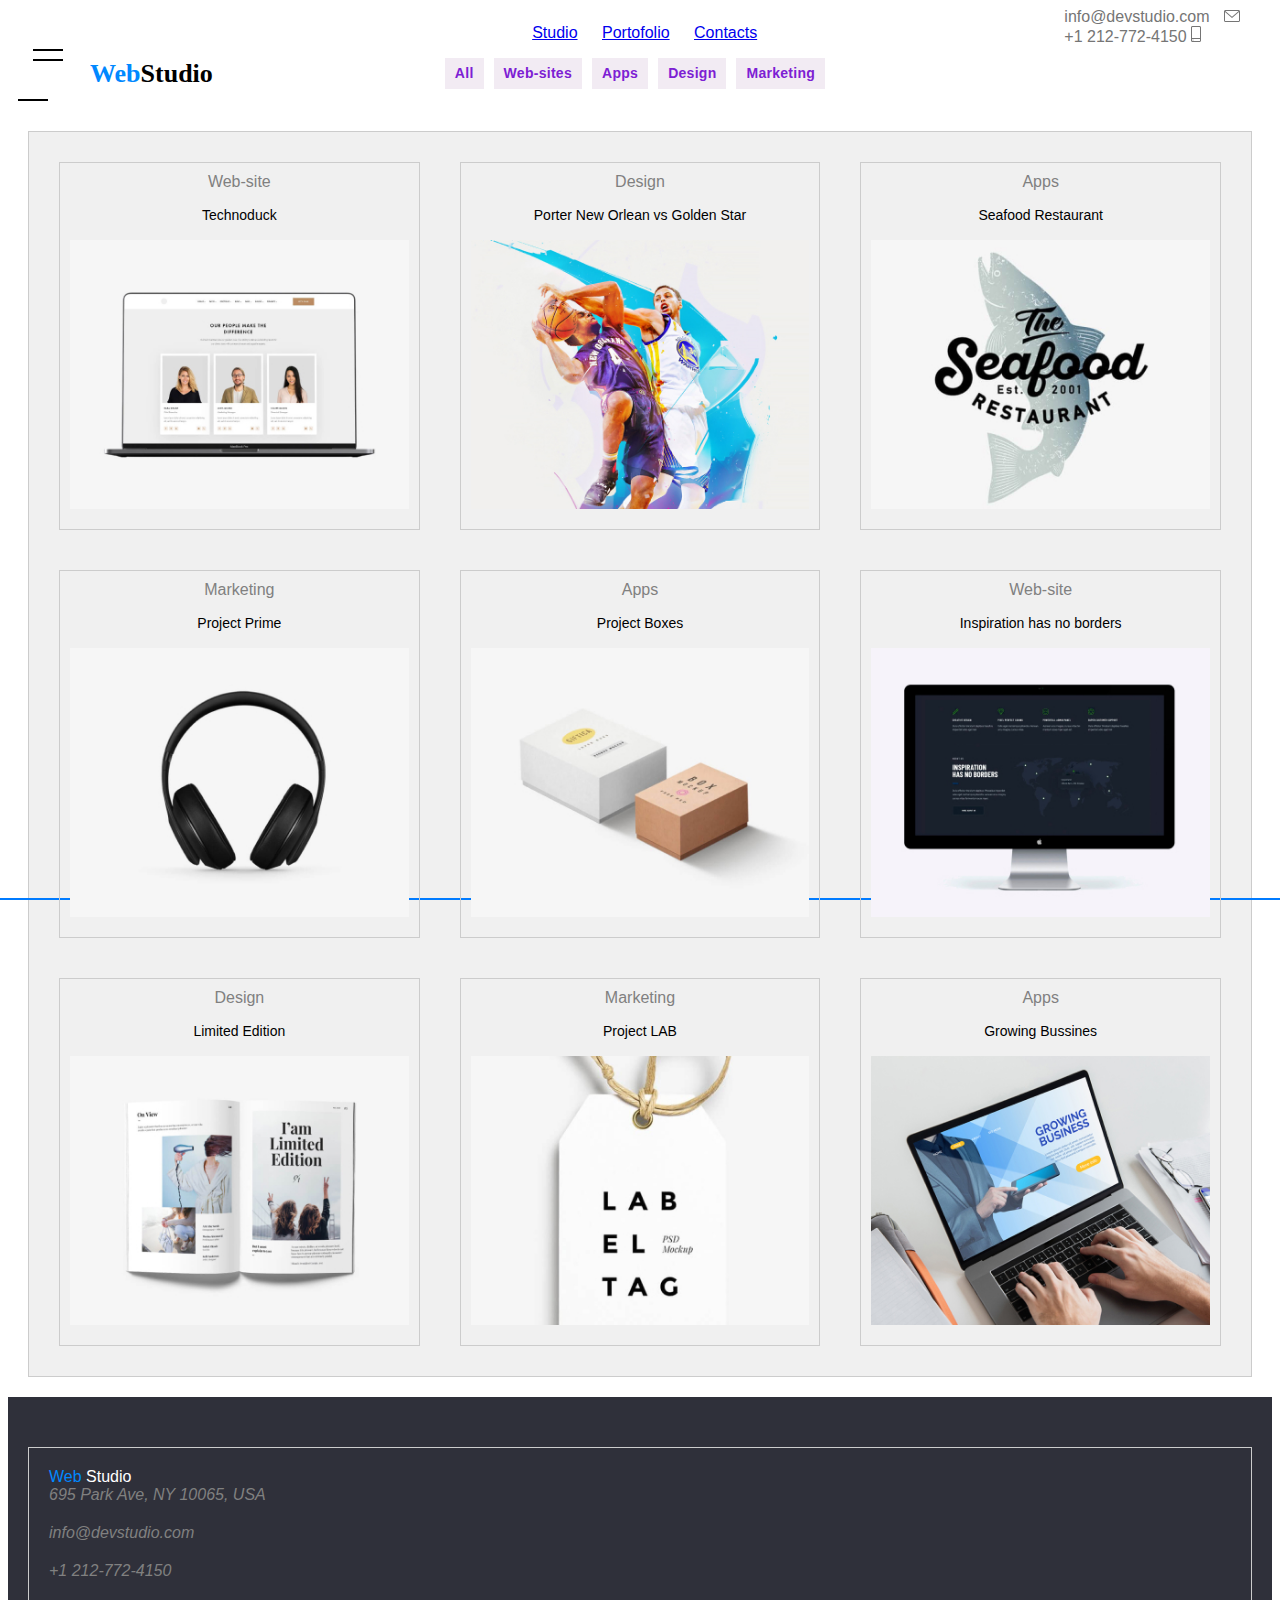
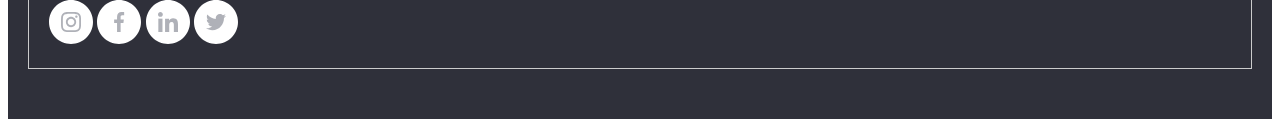
==== commit 087e752c: "commit" ====
--- a/portofolio.html
+++ b/portofolio.html
@@ -70,6 +70,14 @@
         <button onclick="filterItems('design')">Design</button>
         <button onclick="filterItems('marketing')">Marketing</button>
       </div>
+      <!-- Meniu mobil -->
+      <div class="mobile-menu">
+        <button class="mobile-menu-toggle" aria-label="Toggle mobile menu">
+          <span class="mobile-menu-icon"></span>
+        </button>
+        <nav class="mobile-menu-nav"></nav>
+      </div>
+      <script src="mobile-menu.js"></script>
 
       <section>
         <ul id="portofoliolist">
--- a/css/styles.css
+++ b/css/styles.css
@@ -959,11 +959,11 @@
 }
 
 .mobile-menu-icon:before {
-  top: -10px;
+  top: -50px;
 }
 
 .mobile-menu-icon:after {
-  top: 10px;
+  top: -40px;
 }
 
 /* Stiluri pentru meniul mobil la dimensiuni mai mari de 428px */
@@ -993,7 +993,7 @@
   left: 0;
   width: 100%;
   height: 100%;
-  background-color: blue;
+  background-color: rgb(20, 117, 228);
   transition: bottom 0.3s ease;
 }
 
@@ -1177,10 +1177,20 @@
   justify-content: space-between;
 }
 .contact-list {
-  display: flex;
   max-width: 500px;
   flex-flow: row;
 }
+
+.contact-list a {
+  color: #757575; /* culoare gri */
+  text-decoration: none; /* eliminăm sublinierea */
+}
+
+.contact-list a:hover {
+  color: rgb(149, 149, 237); /* culoare albastru la hover */
+  text-decoration: none; /* eliminăm sublinierea la hover */
+}
+
 /*stilizare link*/
 .navbar-nav li.active::after {
   content: "";
